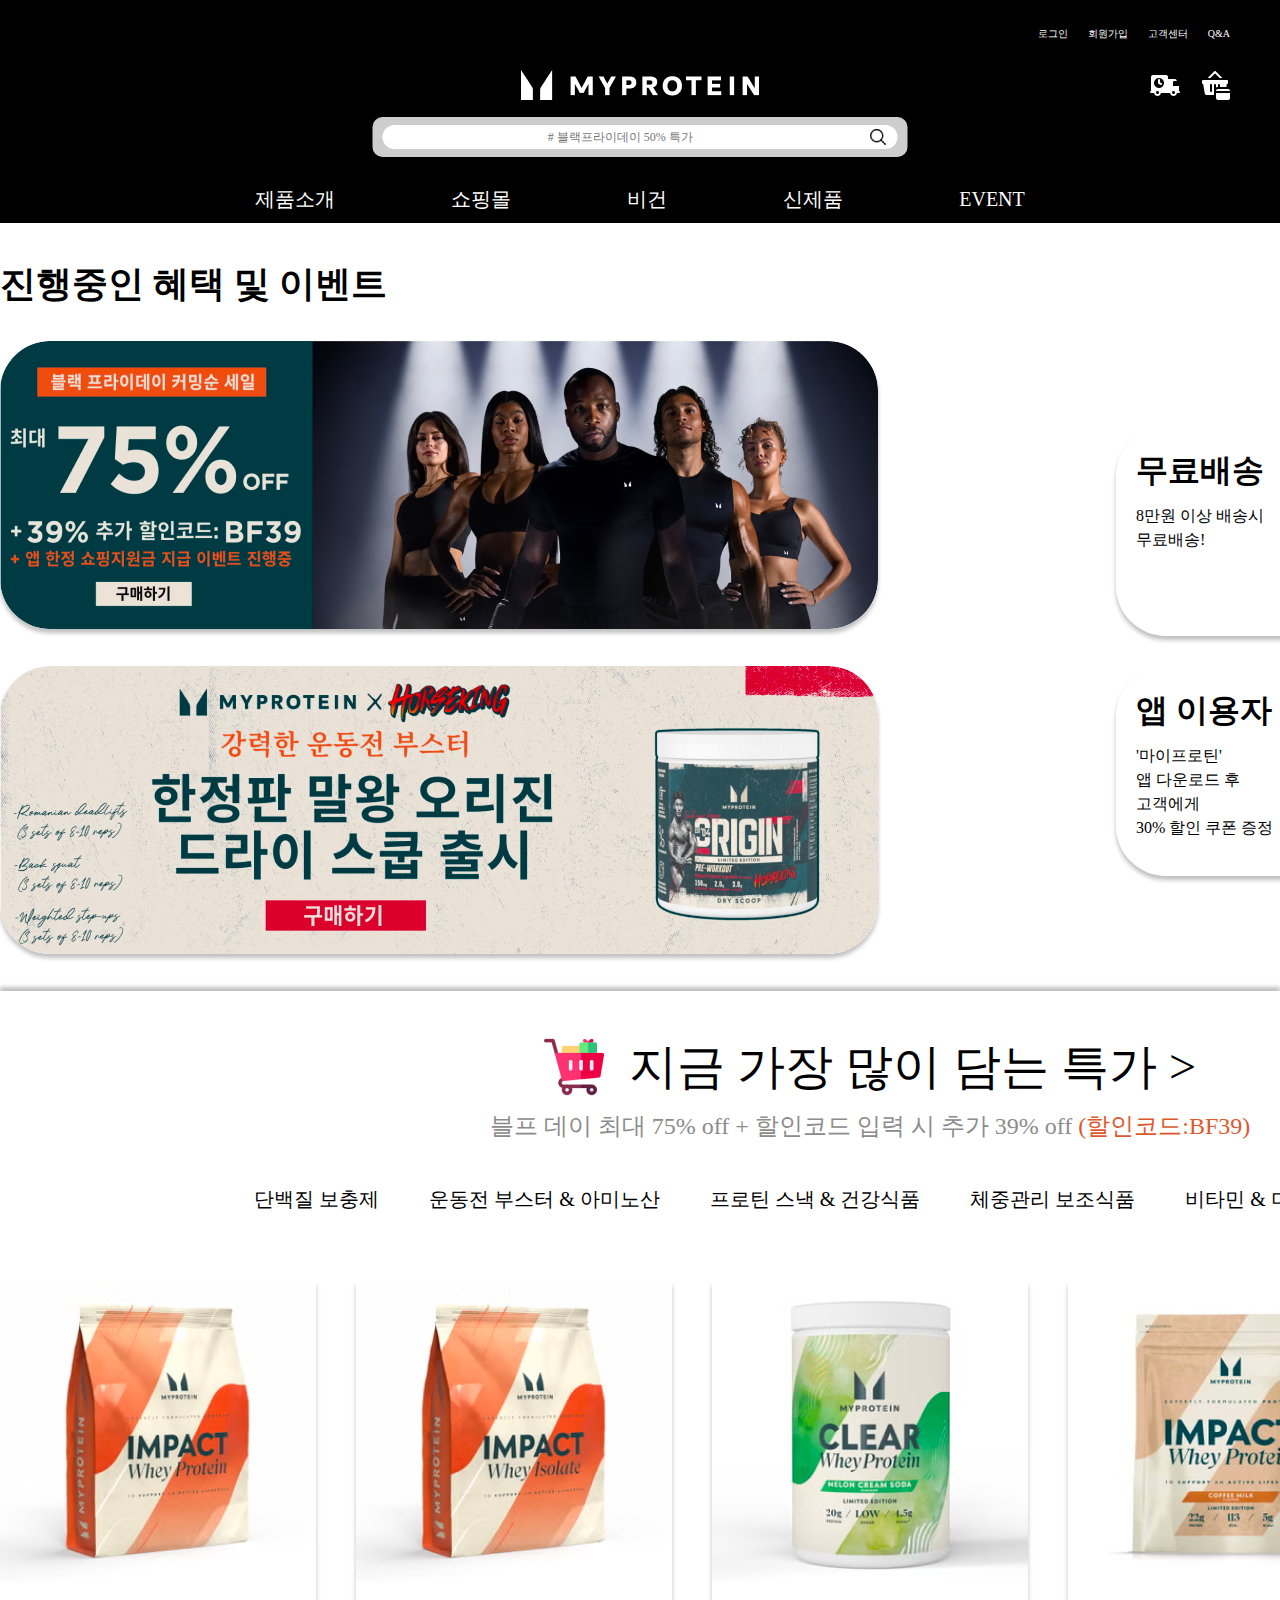
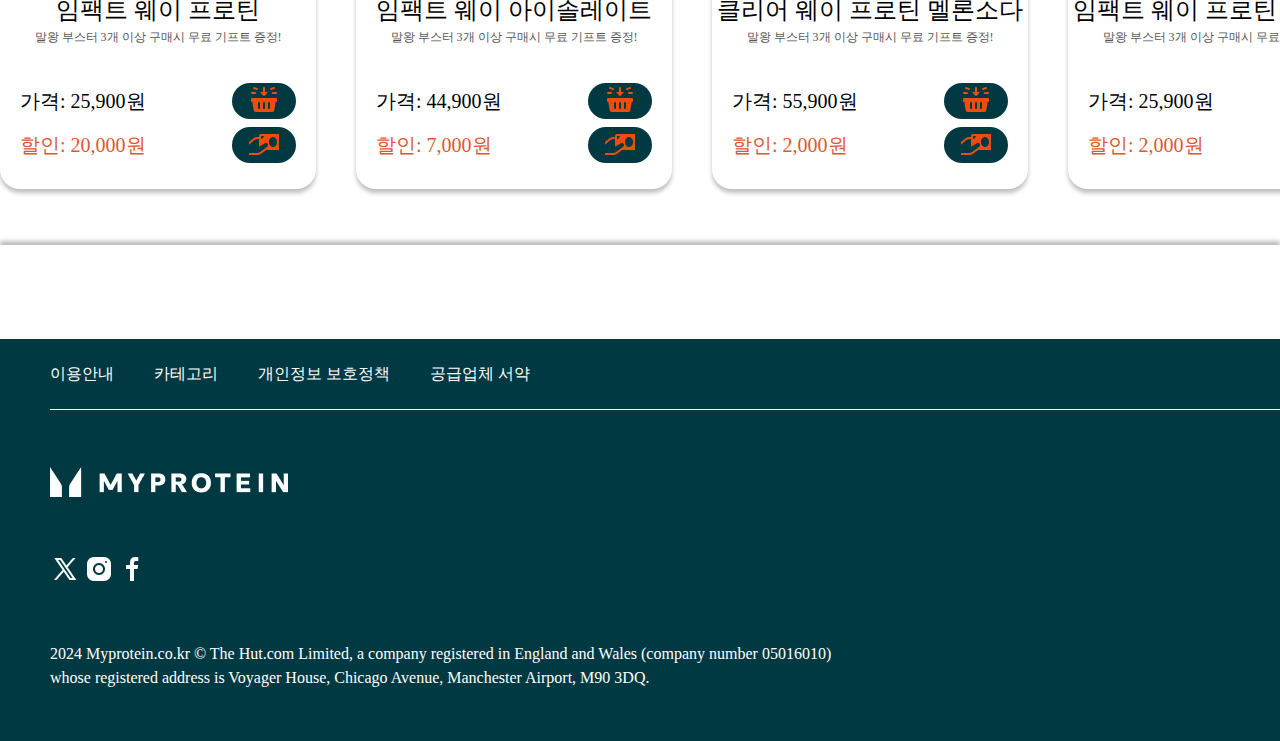
==== index.html @ 751cb484 "reupdate" ====
<!DOCTYPE html>
<html lang="en">
<head>
    <meta charset="UTF-8">
    <meta name="viewport" content="width=device-width, initial-scale=1.0">
    <title>My Protein</title>
    <link rel="stylesheet" href="css/style.css">
    
    <script src="https://cdnjs.cloudflare.com/ajax/libs/jquery/3.7.1/jquery.min.js"></script>

    <script src="js/data.js"></script>
</head>
<body>
    <div class="wrap">
        <!-- header 부분 -->
        <header id="header">
            <h1 class="logo">MYPROTEIN</h1>
            <div class="util-upper">
                <ul class="upper">
                    <li><a href="#">로그인</a></li>
                    <li><a href="#">회원가입</a></li>
                    <li><a href="#">고객센터</a></li>
                    <li><a href="#">Q&A</a></li>
                </ul>
            </div>
            <div class="util-icon">
                <a href="#"><img src="img/ico-Delivery.png" alt="배송현황"></a>
                <a href="#"><img src="img/ico-Shopping.png" alt="장바구니"></a>
            </div>
            <nav class="menu-wrap">
                <ul class="menu">
                    <li><a href="#">제품소개</a></li>
                    <li>
                        <a href="#">쇼핑몰</a>    
                        <div class="quick-menu">
                            <div class="in">
                                <ul class="depth2">
                                    <li class="item-1 item effect"><a href="#">단백질 보충제</a></li>
                                    <li class="item-2 item effect"><a href="#">영양제·비타민</a></li>
                                    <li class="item-3 item effect"><a href="#">프로틴 식품</a></li>
                                    <li class="item-4 item effect"><a href="#">스포츠웨어</a></li>
                                    <li class="item-5 item effect"><a href="#">보조제</a></li>
                                </ul>
                            </div>
                        </div>
                    </li>
                    <li><a href="#">비건</a></li>
                    <li><a href="#">신제품</a></li>
                    <li><a href="#">EVENT</a></li>
                </ul>
            </nav>
            <div class="search-wrap">
                <form action="#" method="post" class="search">
                    <label for="검색창"></label>
                    <input type="text" placeholder="# 블랙프라이데이 50% 특가">
                    <button>버튼</button>
                </form>
            </div>
        </header>
        <!-- 진행중인 혜택 및 이벤트 부분 -->
        <section id="section-1">
            <div class="blankspace"></div>
            <div class="sec-wrap">
                <div class="sec-head-wrap">
                    <h1 class="title">진행중인 혜택 및 이벤트</h1>
                    <div class="more">
                        <span>EVENT 더 알아보기</span>
                        <a href="#"></a>
                    </div>
                </div>
                <div class="sec-option">
                    <ul class="event">
                        <li class="ad-1 effect"><a href="#"></a></li>
                        <li class="ad-2 effect"><a href="#"></a></li>
                    </ul>
                    <div class="bonus">
                        <ul class="bonus-1">
                            <li class="effect">
                                <h2>무료배송</h2>
                                <p>8만원 이상 배송시<br>무료배송!</p>
                               <!--  <img src="img/ico-free post.png" alt="무료배송 아이콘"> -->
                            </li>
                            <li class="effect">
                                <h2>적립금 혜택</h2>
                                <p>친구에게<br>고유 추천인 코드<br>쉐어 시<br>3,000원 적립!</p>
                                <span></span>
                            </li>
                        </ul>
                        <ul class="bonus-2">
                            <li class="effect">
                                <h2>앱 이용자 혜택</h2>
                                <p>'마이프로틴'<br>앱 다운로드 후<br>고객에게<br>30% 할인 쿠폰 증정</p>
                                <img src="img/ico-Medical_Mobile_App.png" alt="앱 이용자 혜택">
                            </li>
                            <li class="effect">
                                <h2>블프 타임세일</h2>
                                <p>지금 이메일을 등록하고<br>쇼핑지원금 12,000원과<br>놀라운 VIP 혜택을<br> 누리세요!</p>
                                <img src="img/ico-VIP.png" alt="타임세일">
                            </li>
                        </ul>
                    </div>
                </div>    
            </div>
        </section>
        <!-- 지금 가장 많이 담는 특가 부분 -->
        <section id="section-2">
            <div class="sec2-head-wrap">
                <a href="#" class="sec2-head">
                    <img src="img/ico-shopping_cart.png" alt="장바구니">
                    <span>지금 가장 많이 담는 특가 ></span>
                </a>
                <p>블프 데이 최대 75% off + 할인코드 입력 시 추가 39% off <span>(할인코드:BF39)</span></p>
                <ul id="list-main">
                    <li><a href="#">단백질 보충제</a></li>
                    <li><a href="#">운동전 부스터 & 아미노산</a></li>
                    <li><a href="#">프로틴 스낵 & 건강식품</a></li>
                    <li><a href="#">체중관리 보조식품</a></li>
                    <li><a href="#">비타민 & 미네랄</a></li>
                    <li><a href="#">스포츠 웨어</a></li>
                </ul>
                <ul id="list-sub">
                    <li class="banner">
                        <a href="#" class="banner-link">
                            <img src="img/img-protein-1.png" alt="장바구니">
                            <p class="banner-name">임팩트 웨이 프로틴</p>
                            <p class="banner-ex">말왕 부스터 3개 이상 구매시 무료 기프트 증정!</p>
                            <p class="banner-price">가격: 25,900원</p>
                            <p class="banner-sale">할인: 20,000원</p>
                        </a>
                        <div class="menu-buy">
                            <a href="https://www.myprotein.co.kr/my.basket"><img src="img/ico-Add_to_Shopping_Basket.png" alt="장바구니"></a>
                            <a href="#"><img src="img/ico-Pay.png" alt="즉시구매"></a>
                        </div>
                    </li>   
                    <li class="banner">
                        <a href="#" class="banner-link">
                            <img src="img/img-protein-2.png" alt="장바구니">
                            <p class="banner-name">임팩트 웨이 아이솔레이트</p>
                            <p class="banner-ex">말왕 부스터 3개 이상 구매시 무료 기프트 증정!</p>
                            <p class="banner-price">가격: 44,900원</p>
                            <p class="banner-sale">할인: 7,000원</p>
                        </a>
                        <div class="menu-buy">
                            <a href="https://www.myprotein.co.kr/my.basket"><img src="img/ico-Add_to_Shopping_Basket.png" alt="장바구니"></a>
                            <a href="#"><img src="img/ico-Pay.png" alt="즉시구매"></a>
                        </div>
                    </li>   
                    <li class="banner">
                        <a href="#" class="banner-link">
                            <img src="img/img-protein-3.png" alt="장바구니">
                            <p class="banner-name">클리어 웨이 프로틴 멜론소다</p>
                            <p class="banner-ex">말왕 부스터 3개 이상 구매시 무료 기프트 증정!</p>
                            <p class="banner-price">가격: 55,900원</p>
                            <p class="banner-sale">할인: 2,000원</p>
                        </a>
                        <div class="menu-buy">
                            <a href="https://www.myprotein.co.kr/my.basket"><img src="img/ico-Add_to_Shopping_Basket.png" alt="장바구니"></a>
                            <a href="#"><img src="img/ico-Pay.png" alt="즉시구매"></a>
                        </div>
                    </li>   
                    <li class="banner">
                        <a href="#" class="banner-link">
                            <img src="img/img-protein-4.png" alt="장바구니">
                            <p class="banner-name">임팩트 웨이 프로틴 카페오레</p>
                            <p class="banner-ex">말왕 부스터 3개 이상 구매시 무료 기프트 증정!</p>
                            <p class="banner-price">가격: 25,900원</p>
                            <p class="banner-sale">할인: 2,000원</p>
                        </a>
                        <div class="menu-buy">
                            <a href="https://www.myprotein.co.kr/my.basket"><img src="img/ico-Add_to_Shopping_Basket.png" alt="장바구니"></a>
                            <a href="#"><img src="img/ico-Pay.png" alt="즉시구매"></a>
                        </div>
                    </li>   
                    <li class="banner">
                        <a href="#" class="banner-link">
                            <img src="img/img-protein-5.png" alt="장바구니">
                            <p class="banner-name">임팩트 웨이 게이너</p>
                            <p class="banner-ex">말왕 부스터 3개 이상 구매시 무료 기프트 증정!</p>
                            <p class="banner-price">가격: 45,900원</p>
                            <p class="banner-sale">할인: 12,000원</p>
                        </a>
                        <div class="menu-buy">
                            <a href="https://www.myprotein.co.kr/my.basket"><img src="img/ico-Add_to_Shopping_Basket.png" alt="장바구니"></a>
                            <a href="#"><img src="img/ico-Pay.png" alt="즉시구매"></a>
                        </div>
                    </li>   
                </ul>
            </div>
        </section>
        <!-- 공백 부분 -->
        <div class="white"></div>
        <!-- 푸터 부분  -->
        <footer id="footer">
            <div class="foot-inner">
                <div class="foot-top">
                    <div class="foot-link">
                        <a href="#">이용안내</a>
                        <a href="#">카테고리</a>
                        <a href="#">개인정보 보호정책</a>
                        <a href="#">공급업체 서약</a>
                    </div>
                </div>
                <div class="foot-bottom">
                    <a class="foot-logo" href="#" target="_blank"><img src="img/img-logo.png" alt="마이프로틴"></a>
                    <div class="foot_info">
                        <div class="foot-info-link">
                            <a href="#"><img src="img/ico-TwitterX.png" alt="X"></a>
                            <a href="https://www.instagram.com/myproteinkr/"><img src="img/ico-Instagram.png" alt="instagram"></a>
                            <a href="https://www.facebook.com/MyproteinKR"><img src="img/ico-Facebook_F.png" alt="facebook"></a>
                        </div>
                        <p class="copy">
                            2024 Myprotein.co.kr © The Hut.com Limited, a company registered in England and Wales (company number 05016010)<br>
                            whose registered address is Voyager House, Chicago Avenue, Manchester Airport, M90 3DQ.
                        </p>
                    </div>
                </div>
            </div>
        </footer>
    </div>
</body>
</html>
---- css/style.css ----
/**
-----------------------------------------------------------------
폰트
------------------------------------------------------------------
**/

    @font-face { font-family: 'IBM Plex Sans KR Regular'; font-style: normal; font-weight: 400; src: local('IBM Plex Sans KR Regular'), url('IBMPlexSansKR-Regular.woff') format('woff'); }
    @font-face { font-family: 'IBM Plex Sans KR Thin'; font-style: normal; font-weight: 400; src: local('IBM Plex Sans KR Thin'), url('IBMPlexSansKR-Thin.woff') format('woff'); }
    @font-face { font-family: 'IBM Plex Sans KR ExtraLight'; font-style: normal; font-weight: 400; src: local('IBM Plex Sans KR ExtraLight'), url('IBMPlexSansKR-ExtraLight.woff') format('woff'); }
    @font-face { font-family: 'IBM Plex Sans KR Light'; font-style: normal; font-weight: 400; src: local('IBM Plex Sans KR Light'), url('IBMPlexSansKR-Light.woff') format('woff'); }
    @font-face { font-family: 'IBM Plex Sans KR Medium'; font-style: normal; font-weight: 400; src: local('IBM Plex Sans KR Medium'), url('IBMPlexSansKR-Medium.woff') format('woff'); }
    @font-face { font-family: 'IBM Plex Sans KR SemiBold'; font-style: normal; font-weight: 500; src: local('IBM Plex Sans KR SemiBold'), url('IBMPlexSansKR-SemiBold.woff') format('woff'); }
    @font-face { font-family: 'IBM Plex Sans KR Bold'; font-style: normal; font-weight: 400; src: local('IBM Plex Sans KR Bold'), url('IBMPlexSansKR-Bold.woff') format('woff'); }
  




/*================================================
초기화
=================================================*/

body { line-height: 1.5; letter-spacing: 0px; color: #000; }

body,header,div,ul,li,h1,h2,h3,h4,h5,h6,p,img,a,nav.section,footer,form,input,label,button{margin: 0; padding: 0; border: none;}
ul{list-style: none;}
a{text-decoration: none; color: #000;}

img {vertical-align: middle;}




/*============================================
header 부분
==============================================*/

header{background-color: #000; min-height: 223px; position: relative;}
header.on{min-height: 400px;}

header h1{text-indent: -9999px;}

/* .util-upper 부분 */
header .util-upper{position: absolute; right: 50px; top: 20px;}
header .util-upper .upper{display: flex; gap: 20px;}
header .util-upper .upper li{}
header .util-upper .upper li a{color: white; font-size: 10px; font-family: 'IBM Plex Sans KR Medium';}
header .util-upper .upper li a::after{display: block; content: ""; clear: both; height: 2px; width: 0; background-color: white; transition: all 0.3s ease;}
header .util-upper .upper li a:hover{color: #dd592d; font-weight: 600;}
header .util-upper .upper li a:hover::after{background-color: #dd592d; width: 100%;}

/* logo */
header h1.logo { position: absolute; top: 70px; left: 50%; transform: translateX(-50%); background: url(../img/img-logo.png) no-repeat center center; width: 238px; height: 30px;}

/* util-icon */
header .util-icon { position: absolute; top: 70px; right: 50px; display: flex; gap: 20px; }
header .util-icon a{height: 30px;}

/* ul.menu */
header .menu-wrap{position: absolute; top: 174px; left: 50%; transform: translateX(-50%);}
header .menu-wrap .menu{display: flex; gap: 64px;}
header .menu-wrap .menu > li{position: relative; white-space: nowrap;  /* padding: 10px 26px; */}
header .menu-wrap .menu > li:hover{color: #000; z-index: 1;}
header .menu-wrap .menu > li::before { display: block; background-color: white; content: ""; position: absolute; left: 0; bottom: 0; width: 100%; height: 0; transition-property: height; transition-duration: 0.3s; z-index: -1; border-radius: 22px 22px 0 0; }
header .menu-wrap .menu > li:hover::before{height: 100%;}
header .menu-wrap .menu > li > a { color: #fff; font-size: 20px; font-family: 'IBM Plex Sans KR Semibold'; transition-property: color; transition-duration: calc(100%); display: inline-block; padding: 10px 26px;}
header .menu-wrap .menu > li > a:hover{ color: #000; z-index: 1; }
header .menu-wrap .menu li > .quick-menu{ position: absolute; top: 48px; left:-1720px; white-space: nowrap;  display: none; }



header .menu-wrap .menu li > .quick-menu.on{display: block;}

header .menu-wrap .menu li > .quick-menu > .in{}

header .menu-wrap .menu li > .quick-menu .depth2{display: flex; justify-content: space-between; flex-direction: row; gap: 100px; text-align: center; padding: 23px 1080px; background-color: #fff; box-shadow: 0 4px 4px 0 rgba(0, 0, 0, 0.250);}

header .menu-wrap .menu li > .quick-menu .depth2 li.item{border-radius: 20px; text-align: center; width: 256px; height: 95px; transition-property: width, height; transition-duration: 0.3s, 0.3s; }
header .menu-wrap .menu li > .quick-menu .depth2 li.item:hover{width: 270px; height: 110px;}
header .menu-wrap .menu li > .quick-menu .depth2 li.item-1{background: url(../img/img-protein-head.png) no-repeat center center; }
header .menu-wrap .menu li > .quick-menu .depth2 li.item-2{background: url(../img/img-vitamin.png) no-repeat center center; }
header .menu-wrap .menu li > .quick-menu .depth2 li.item-3{background: url(../img/img-bar.png) no-repeat center center; }
header .menu-wrap .menu li > .quick-menu .depth2 li.item-4{background: url(../img/img-sportswear.png) no-repeat center center; }
header .menu-wrap .menu li > .quick-menu .depth2 li.item-5{background: url(../img/img-support_drink.png) no-repeat center center; }
header .menu-wrap .menu li > .quick-menu .depth2 li a{font-family: 'IBM Plex Sans KR Medium'; font-size: 20px; padding: 32px 60px; display: inline-block; color: #fff;}

/* .search-wrap */
header .search-wrap{position: absolute; top: 117px; left: 50%; transform: translateX(-50%); background-color: #CDCDCD; width:535px; height: 40px; border-radius: 10px;}
header .search-wrap .search{display: flex; justify-content: space-between; width: 515px; height: 24px; background-color: #fff; border-radius: 24px; margin-top: 8px; margin-left: 10px; margin-right: 10px; align-items: center;}
header .search-wrap .search input{box-sizing: border-box; border-radius: 20px 0 0 20px; overflow: hidden; vertical-align: middle; text-align: center; font-family: 'IBM Plex Sans KR Medium'; font-size: 12px; color: #a8a8a8; width: 493px;}
header .search-wrap .search button{margin: 10px; text-indent: -9999px; background: url(../img/ico-Search.png) no-repeat center center; width: 20px; height: 20px; cursor: pointer;}





/* ===================================================
section-1 부분
======================================================== */


/* blankspace */

/* #section-1 .blankspace { background-color: #fff; width: 100%; min-height: 141px; } */

#section-1 {margin-top: 4px; background-color: #ffffff; }

/* sec-wrap */
#section-1 .sec-wrap {}
#section-1 .sec-head-wrap{width: 1740px; margin: 0 auto; display: flex; justify-content: space-between; padding-top: 30px;}
#section-1 .sec-head-wrap .title{font-family: 'IBM Plex Sans KR Semibold'; font-size: 36px;}
#section-1 .sec-head-wrap .more { display: flex; justify-content: space-between; gap: 17px; align-items: center; }
#section-1 .sec-head-wrap .more span { font-family: 'IBM Plex Sans KR Regular'; font-size: 16px; }
#section-1 .sec-head-wrap .more a { background: url(../img/ico-Arrow.png) no-repeat center center; background-size: 30px 30px; width: 30px; height: 30px; }

/* 광고 영역 */

#section-1 .sec-option { width: 1740px; margin: 0 auto; padding-top: 30px; padding-bottom: 30px; display: flex; flex-direction: row; gap: 215px; justify-content: space-between; align-items: center; }
#section-1 .sec-option .event { display: flex; flex-direction: column; gap: 30px; justify-content: space-between; }
#section-1 .sec-option .event .ad-1 a{background: url(../img/img-ad-1.png) no-repeat center center; background-size: 878px 288px; width: 878px; height:288px; border-radius: 50px; display: inline-block; box-shadow: 0 4px 4px 0 rgba(0, 0, 0, 0.250); }
#section-1 .sec-option .event .ad-2 a{background: url(../img/img-ad-2.png) no-repeat center center; background-size: 878px 288px; width: 878px; height:288px; border-radius: 50px; display: inline-block; box-shadow: 0 4px 4px 0 rgba(0, 0, 0, 0.250); }

/* 혜택 영역 */
#section-1 .sec-option .bonus{}
#section-1 .sec-option .bonus .bonus-1{display: flex; flex-direction: row; justify-content: space-between; gap: 40px;}
#section-1 .sec-option .bonus .bonus-1 li{background-color: #fff; border-radius: 50px; box-shadow: 0 4px 4px 0 rgba(0, 0, 0, 0.250); width: 292px; height:210px;  padding: 20px; box-sizing: border-box; position: relative;}

#section-1 .sec-option .bonus .bonus-1 li:nth-child(1){
    background: url(../img/ico-free_post.png) no-repeat right 20px bottom 20px;
}

#section-1 .sec-option .bonus .bonus-1 li:nth-child(2) span{
    position: absolute; right: 20px; bottom: 20px; 
    width:90px; height: 90px;
    background: url(../img/ico-Coin_in_Hand.png) no-repeat ;
}

#section-1 .sec-option .bonus .bonus-1 li h2{font-family: 'IBM Plex Sans KR Bold'; font-size: 32px; }
#section-1 .sec-option .bonus .bonus-1 li p{font-family: 'IBM Plex Sans KR Regular'; font-size: 16px; margin-top: 10px; display: inline-block;}
#section-1 .sec-option .bonus .bonus-1 li p span{font-family: 'IBM Plex Sans KR SemiBold';}
#section-1 .sec-option .bonus .bonus-1 li img{/* position: absolute; right: 20px; bottom: 20px; */}

#section-1 .sec-option .bonus .bonus-2{display: flex; flex-direction: row; justify-content: space-between; gap: 40px; margin-top: 30px;}
#section-1 .sec-option .bonus .bonus-2 li{background-color: #fff; border-radius: 50px; box-shadow: 0 4px 4px 0 rgba(0, 0, 0, 0.250); width: 292px; height:210px; position: relative; }
#section-1 .sec-option .bonus .bonus-2 li h2{font-family: 'IBM Plex Sans KR Bold'; font-size: 32px; margin-left: 20px; margin-top: 20px;}
#section-1 .sec-option .bonus .bonus-2 li p{font-family: 'IBM Plex Sans KR Regular'; font-size: 16px; margin-left: 20px; margin-top: 10px; display: inline-block;}
#section-1 .sec-option .bonus .bonus-2 li img{position: absolute; right: 20px; bottom: 20px;}




/* =================================================
section-2 영역
==================================================== */

#section-2{ background-color: #fff; box-shadow: 0 -4px 4px 0 rgba(0, 0, 0, 0.250);}
#section-2 .sec2-head-wrap{ margin: 0 auto; width: 1740px; padding-top: 40px; padding-bottom: 56px; overflow: hidden;}
/* .sec2-head 영역 */
#section-2 .sec2-head-wrap .sec2-head{ display: flex; flex-direction: row; justify-content: center; align-items: center; gap: 25px; }
#section-2 .sec2-head-wrap .sec2-head span{ font-family: 'IBM Plex Sans KR SemiBold'; font-size: 48px; }
#section-2 .sec2-head-wrap > p{ font-family: 'IBM Plex Sans KR Regular'; font-size: 24px; color: #8C8C8C; text-align: center; margin-top: 5px; }
#section-2 .sec2-head-wrap p span{ color: #dd592d; }
/* #list-main 영역 */
#section-2 .sec2-head-wrap #list-main { display: flex; gap: 50px; font-family: 'IBM Plex Sans KR Regular'; font-size: 20px; justify-content: center; margin-top: 40px; margin-bottom: 68px;}
#section-2 .sec2-head-wrap #list-main li{ position: relative; }
#section-2 .sec2-head-wrap #list-main li::before{ position:absolute; bottom: 0; display: block; content:""; width: 0; height: 3px; background-color: #dd592d; transition-property: width; transition-duration: 0.3s;}
#section-2 .sec2-head-wrap #list-main li a:hover{ color: #dd592d; font-family: 'IBM Plex Sans KR Bold'; font-size: 20px; }
#section-2 .sec2-head-wrap #list-main li:hover::before{ width: 100%; }

/* #list-sub 영역 */
#section-2 .sec2-head-wrap > #list-sub{display: flex; gap: 40px; justify-content: center; }
#section-2 .sec2-head-wrap > #list-sub .banner{border-radius: 0 0 20px 20px; box-shadow: 0 4px 4px 0 rgba(0, 0, 0, 0.250); position: relative; /* padding-bottom: 29px; */}
#section-2 .sec2-head-wrap > #list-sub .banner .banner-link{display: block; width: 100%; height: 100%; padding-bottom: 29px; box-sizing: border-box; /* padding: 20px 20px 29px 20px; box-sizing: border-box; */}
#section-2 .sec2-head-wrap > #list-sub .banner .banner-link img{}
#section-2 .sec2-head-wrap > #list-sub .banner .banner-link .banner-name{ font-family: 'IBM Plex Sans KR SemiBold'; font-size: 24px; margin-top: 10px; text-align: center;}
#section-2 .sec2-head-wrap > #list-sub .banner .banner-link .banner-ex{ font-family: 'IBM Plex Sans KR Regular'; font-size: 12px; color: #575757; text-align: center;}
#section-2 .sec2-head-wrap > #list-sub .banner .banner-link .banner-price{font-family: 'IBM Plex Sans KR Regular'; font-size: 20px; margin-left: 20px; margin-top: 40px;}
#section-2 .sec2-head-wrap > #list-sub .banner .banner-link .banner-sale{color:#dd592d; font-family: 'IBM Plex Sans KR Regular'; font-size: 20px; margin-left: 20px; margin-top: 14px;}
#section-2 .sec2-head-wrap > #list-sub .banner .menu-buy{position: absolute; right: 20px; bottom: 26px; display: flex; flex-direction: column; gap: 8px; justify-content: space-between;}
#section-2 .sec2-head-wrap > #list-sub .banner .menu-buy a{background-color: #003942; border-radius: 50px; display: flex; justify-content: center; display: inline-block; width: 64px; text-align: center; height: 36px;}
#section-2 .sec2-head-wrap > #list-sub .banner .menu-buy a img{margin-top: 3px;}






/* white 영역 */
.white{display: block; content: ""; width: 100%; min-height: 94px; box-shadow: 0 -4px 4px 0 rgba(0, 0, 0, 0.250);}



/* =================================================
footer 영역
================================================= */



#footer{background-color: #003942; padding-bottom: 51px;}
#footer .foot-inner{/* max-width: 1920px; margin: 0 auto; */}

/* foot-top 영역 */
#footer .foot-inner .foot-top{padding-top: 23px; padding-left: 50px;}
#footer .foot-inner .foot-top .foot-link{display: flex; gap: 40px; border-bottom: 1px solid #fff; padding-bottom: 23px; }
#footer .foot-inner .foot-top .foot-link a{color: #fff; font-family: 'IBM Plex Sans KR SemiBold'; font-size: 16px;}
#footer .foot-inner .foot-top .foot-link a:hover{color: #dd592d}

/* foot-bottom 영역 */
#footer .foot-inner .foot-bottom{margin-left: 50px; margin-top: 57px;}
#footer .foot-inner .foot-bottom .foot-logo{display: inline-block; margin-bottom: 57px;}
#footer .foot-inner .foot-bottom .foot-info-link .foot-link{display: flex; gap: 40px; }
#footer .foot-inner .foot-bottom .copy{color: #fff; margin-top: 58px;}
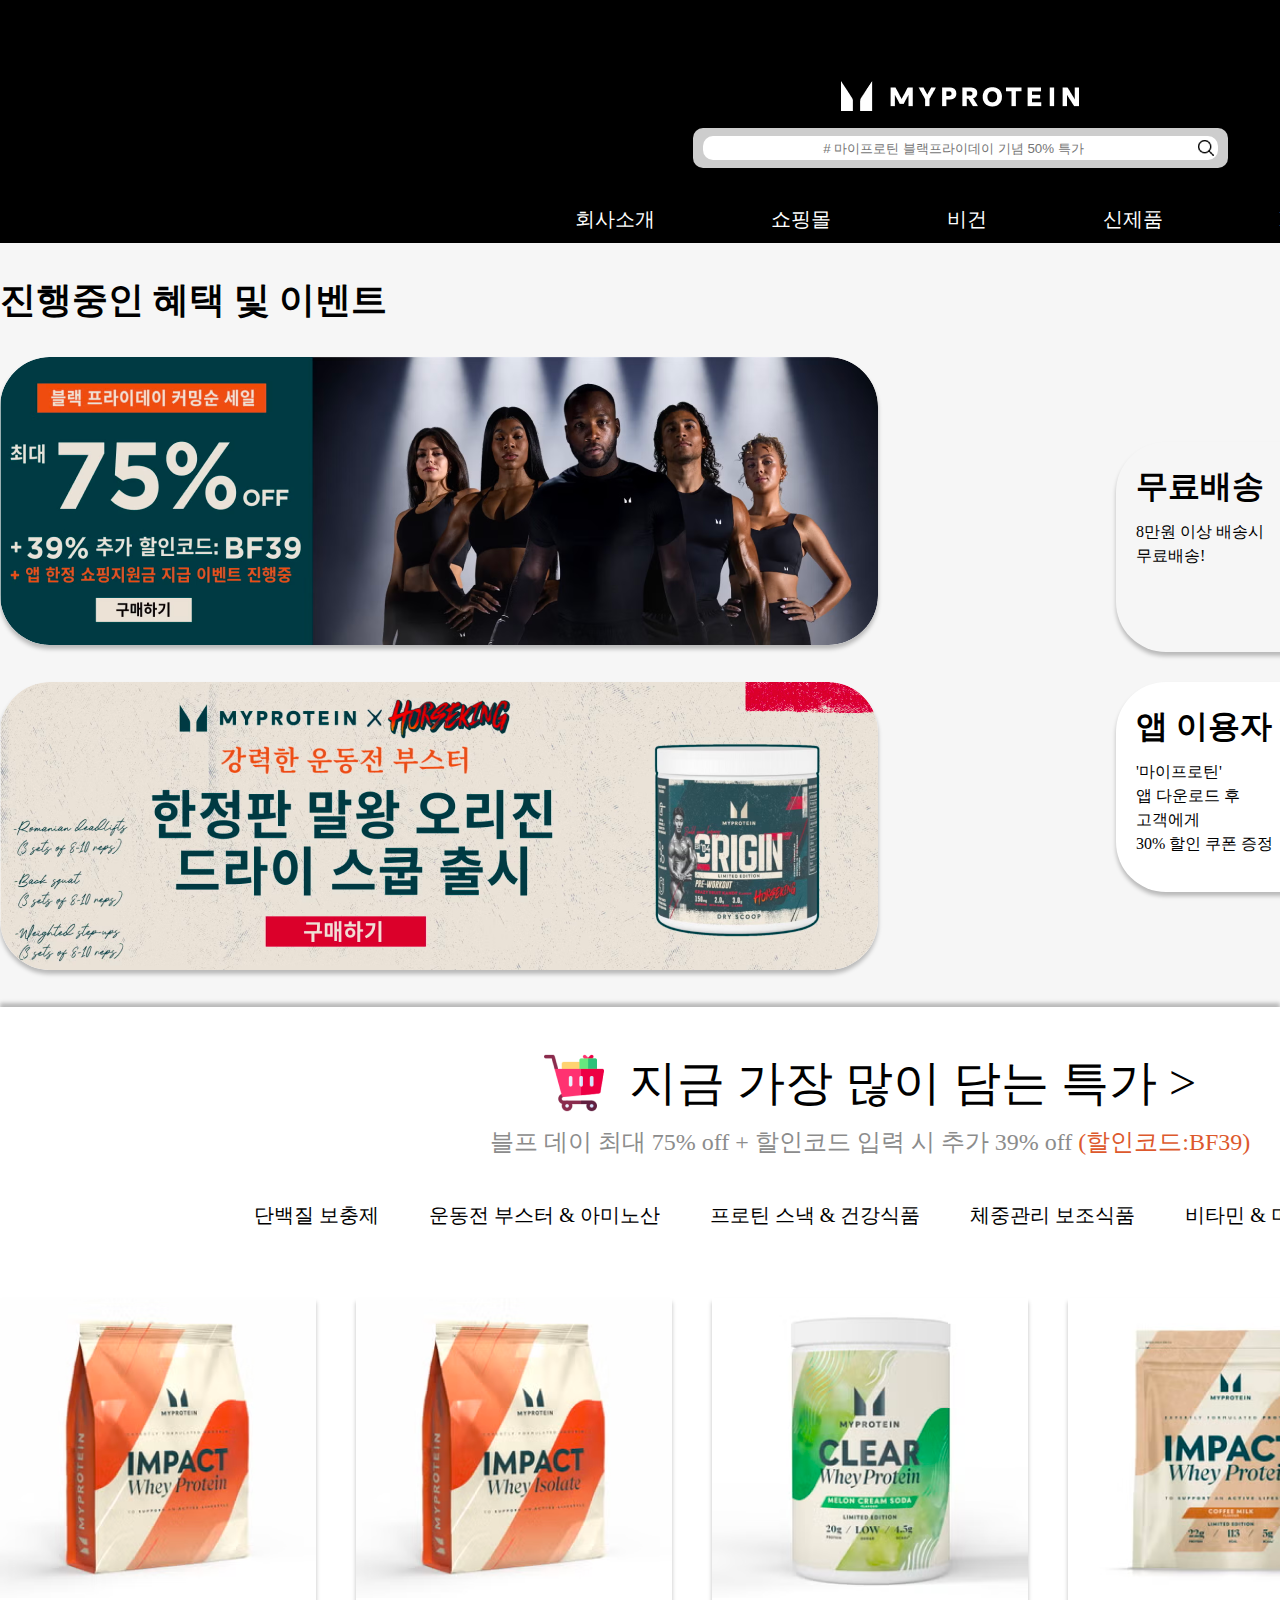
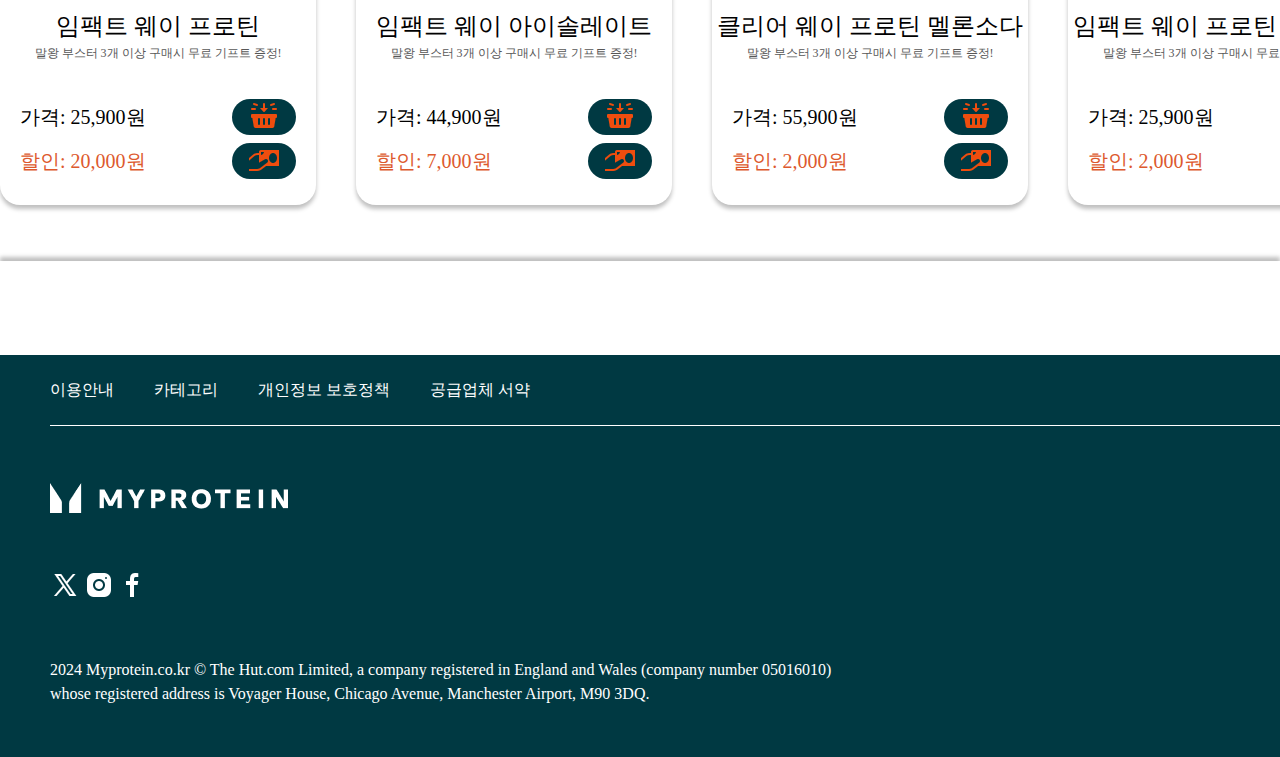
==== commit 316f9fa8: "reupdate04/15" ====
--- a/index.html
+++ b/index.html
@@ -14,47 +14,101 @@
     <div class="wrap">
         <!-- header 부분 -->
         <header id="header">
-            <h1 class="logo">MYPROTEIN</h1>
-            <div class="util-upper">
-                <ul class="upper">
-                    <li><a href="#">로그인</a></li>
-                    <li><a href="#">회원가입</a></li>
-                    <li><a href="#">고객센터</a></li>
-                    <li><a href="#">Q&A</a></li>
-                </ul>
-            </div>
-            <div class="util-icon">
-                <a href="#"><img src="img/ico-Delivery.png" alt="배송현황"></a>
-                <a href="#"><img src="img/ico-Shopping.png" alt="장바구니"></a>
-            </div>
-            <nav class="menu-wrap">
-                <ul class="menu">
-                    <li><a href="#">제품소개</a></li>
-                    <li>
-                        <a href="#">쇼핑몰</a>    
-                        <div class="quick-menu">
-                            <div class="in">
-                                <ul class="depth2">
-                                    <li class="item-1 item effect"><a href="#">단백질 보충제</a></li>
-                                    <li class="item-2 item effect"><a href="#">영양제·비타민</a></li>
-                                    <li class="item-3 item effect"><a href="#">프로틴 식품</a></li>
-                                    <li class="item-4 item effect"><a href="#">스포츠웨어</a></li>
-                                    <li class="item-5 item effect"><a href="#">보조제</a></li>
-                                </ul>
-                            </div>
-                        </div>
-                    </li>
-                    <li><a href="#">비건</a></li>
-                    <li><a href="#">신제품</a></li>
-                    <li><a href="#">EVENT</a></li>
-                </ul>
-            </nav>
-            <div class="search-wrap">
-                <form action="#" method="post" class="search">
-                    <label for="검색창"></label>
-                    <input type="text" placeholder="# 블랙프라이데이 50% 특가">
-                    <button>버튼</button>
-                </form>
+            <div class="inner">
+                <div class="head-util-wrap">
+                    <ul class="head-util">
+                        <li><a href="#">로그인</a></li>
+                        <li><a href="#">회원가입</a></li>
+                        <li><a href="#">고객센터</a></li>
+                        <li><a href="#">Q&A</a></li>
+                    </ul>
+                </div>
+                <h1 class="head-logo"></h1>
+                <div class="search-wrap">
+                    <form action="#" class="search" method="post">
+                            <label for="search-tab"></label>
+                            <input type="search" id="search-tab" placeholder="# 마이프로틴 블랙프라이데이 기념 50% 특가" autocomplete="off">
+                            <label for="search-icon"></label>
+                            <input type="submit" id="search-icon">   
+                    </form>
+                </div>
+                <nav class="opt-wrap">
+                    <ul class="opt">
+                        <li><a href="#">회사소개</a></li>
+                        <li><a href="#" data-tab="tab-con2">쇼핑몰</a></li>
+                        <li><a href="#" data-tab="tab-con3">비건</a></li>
+                        <li><a href="#" >신제품</a></li>
+                        <li><a href="#" >EVENT</a></li>
+                    </ul>
+                </nav>
+                <ul class="head-util-second">
+                    <li><a href="#"><img src="img/ico-Delivery.png" alt="배송조회"></a></li>
+                    <li><a href="#"><img src="img/ico-Shopping.png" alt="장바구니"></a></li>
+                </ul> 
+            </div>
+            <div class="opt-semi-wrap">
+                <div class="opt-semi">
+                    <ul class="opt-items" id="tab-con2">
+                        <li>
+                            <a href="#">
+                                <div class="item-1 item">
+                                    <span class="item-title">단백질 보충제</span>
+                                </div>
+                            </a>
+                        </li>
+                        <li>
+                            <a href="#">
+                                <div class="item-2 item">
+                                    <span class="item-title">영양제·비타민</span>
+                                </div>
+                            </a>
+                        </li>
+                        <li>
+                            <a href="#">
+                                <div class="item-3 item">
+                                    <span class="item-title">프로틴 식품</span>
+                                </div>
+                            </a>
+                        </li>
+                        <li>
+                            <a href="#">
+                                <div class="item-4 item">
+                                    <span class="item-title">스포츠웨어</span>
+                                </div>
+                            </a>
+                        </li>
+                        <li>
+                            <a href="#">
+                                <div class="item-5 item">
+                                    <span class="item-title">보조제</span>
+                                </div>
+                            </a>
+                        </li>
+                    </ul>
+                    <ul class="opt-items" id="tab-con3">
+                        <li>
+                            <a href="#">
+                                <div class="item-1 item">
+                                    <span class="item-title">비건용 제품</span>
+                                </div>
+                            </a>
+                        </li>
+                        <li>
+                            <a href="#">
+                                <div class="item-2 item">
+                                    <span class="item-title">베지테리언</span>
+                                </div>
+                            </a>
+                        </li>
+                        <li>
+                            <a href="#">
+                                <div class="item-3 item">
+                                    <span class="item-title">비건 간식·스낵</span>
+                                </div>
+                            </a>
+                        </li>
+                    </ul>
+                </div>
             </div>
         </header>
         <!-- 진행중인 혜택 및 이벤트 부분 -->
--- a/css/style.css
+++ b/css/style.css
@@ -4,15 +4,26 @@
 ------------------------------------------------------------------
 **/
 
-    @font-face { font-family: 'IBM Plex Sans KR Regular'; font-style: normal; font-weight: 400; src: local('IBM Plex Sans KR Regular'), url('IBMPlexSansKR-Regular.woff') format('woff'); }
-    @font-face { font-family: 'IBM Plex Sans KR Thin'; font-style: normal; font-weight: 400; src: local('IBM Plex Sans KR Thin'), url('IBMPlexSansKR-Thin.woff') format('woff'); }
-    @font-face { font-family: 'IBM Plex Sans KR ExtraLight'; font-style: normal; font-weight: 400; src: local('IBM Plex Sans KR ExtraLight'), url('IBMPlexSansKR-ExtraLight.woff') format('woff'); }
-    @font-face { font-family: 'IBM Plex Sans KR Light'; font-style: normal; font-weight: 400; src: local('IBM Plex Sans KR Light'), url('IBMPlexSansKR-Light.woff') format('woff'); }
-    @font-face { font-family: 'IBM Plex Sans KR Medium'; font-style: normal; font-weight: 400; src: local('IBM Plex Sans KR Medium'), url('IBMPlexSansKR-Medium.woff') format('woff'); }
-    @font-face { font-family: 'IBM Plex Sans KR SemiBold'; font-style: normal; font-weight: 500; src: local('IBM Plex Sans KR SemiBold'), url('IBMPlexSansKR-SemiBold.woff') format('woff'); }
-    @font-face { font-family: 'IBM Plex Sans KR Bold'; font-style: normal; font-weight: 400; src: local('IBM Plex Sans KR Bold'), url('IBMPlexSansKR-Bold.woff') format('woff'); }
-  
-
+@font-face { font-family: 'IBM Plex Sans KR Regular'; font-style: normal; font-weight: 400; src: local('IBM Plex Sans KR Regular'), url('IBMPlexSansKR-Regular.woff') format('woff'); }
+@font-face { font-family: 'IBM Plex Sans KR Thin'; font-style: normal; font-weight: 400; src: local('IBM Plex Sans KR Thin'), url('IBMPlexSansKR-Thin.woff') format('woff'); }
+@font-face { font-family: 'IBM Plex Sans KR ExtraLight'; font-style: normal; font-weight: 400; src: local('IBM Plex Sans KR ExtraLight'), url('IBMPlexSansKR-ExtraLight.woff') format('woff'); }
+@font-face { font-family: 'IBM Plex Sans KR Light'; font-style: normal; font-weight: 400; src: local('IBM Plex Sans KR Light'), url('IBMPlexSansKR-Light.woff') format('woff'); }
+@font-face { font-family: 'IBM Plex Sans KR Medium'; font-style: normal; font-weight: 400; src: local('IBM Plex Sans KR Medium'), url('IBMPlexSansKR-Medium.woff') format('woff'); }
+@font-face { font-family: 'IBM Plex Sans KR SemiBold'; font-style: normal; font-weight: 500; src: local('IBM Plex Sans KR SemiBold'), url('IBMPlexSansKR-SemiBold.woff') format('woff'); }
+@font-face { font-family: 'IBM Plex Sans KR Bold'; font-style: normal; font-weight: 400; src: local('IBM Plex Sans KR Bold'), url('IBMPlexSansKR-Bold.woff') format('woff'); }
+
+
+/*================================================
+애니메이션
+=================================================*/
+
+@keyframes effect{
+0% { transform: translate(0, 0);}
+25% { transform: translate(0, 15px);}
+50% { transform: translate(0, 0);}
+75% { transform: translate(0, -15px);}
+100% { transform: translate(0, 0);}
+}
 
 
 
@@ -31,79 +42,67 @@
 
 
 
-/*============================================
+
+/*================================================
 header 부분
-==============================================*/
-
-header{background-color: #000; min-height: 223px; position: relative;}
-header.on{min-height: 400px;}
-
-header h1{text-indent: -9999px;}
-
-/* .util-upper 부분 */
-header .util-upper{position: absolute; right: 50px; top: 20px;}
-header .util-upper .upper{display: flex; gap: 20px;}
-header .util-upper .upper li{}
-header .util-upper .upper li a{color: white; font-size: 10px; font-family: 'IBM Plex Sans KR Medium';}
-header .util-upper .upper li a::after{display: block; content: ""; clear: both; height: 2px; width: 0; background-color: white; transition: all 0.3s ease;}
-header .util-upper .upper li a:hover{color: #dd592d; font-weight: 600;}
-header .util-upper .upper li a:hover::after{background-color: #dd592d; width: 100%;}
-
-/* logo */
-header h1.logo { position: absolute; top: 70px; left: 50%; transform: translateX(-50%); background: url(../img/img-logo.png) no-repeat center center; width: 238px; height: 30px;}
-
-/* util-icon */
-header .util-icon { position: absolute; top: 70px; right: 50px; display: flex; gap: 20px; }
-header .util-icon a{height: 30px;}
-
-/* ul.menu */
-header .menu-wrap{position: absolute; top: 174px; left: 50%; transform: translateX(-50%);}
-header .menu-wrap .menu{display: flex; gap: 64px;}
-header .menu-wrap .menu > li{position: relative; white-space: nowrap;  /* padding: 10px 26px; */}
-header .menu-wrap .menu > li:hover{color: #000; z-index: 1;}
-header .menu-wrap .menu > li::before { display: block; background-color: white; content: ""; position: absolute; left: 0; bottom: 0; width: 100%; height: 0; transition-property: height; transition-duration: 0.3s; z-index: -1; border-radius: 22px 22px 0 0; }
-header .menu-wrap .menu > li:hover::before{height: 100%;}
-header .menu-wrap .menu > li > a { color: #fff; font-size: 20px; font-family: 'IBM Plex Sans KR Semibold'; transition-property: color; transition-duration: calc(100%); display: inline-block; padding: 10px 26px;}
-header .menu-wrap .menu > li > a:hover{ color: #000; z-index: 1; }
-header .menu-wrap .menu li > .quick-menu{ position: absolute; top: 48px; left:-1720px; white-space: nowrap;  display: none; }
-
-
-
-header .menu-wrap .menu li > .quick-menu.on{display: block;}
-
-header .menu-wrap .menu li > .quick-menu > .in{}
-
-header .menu-wrap .menu li > .quick-menu .depth2{display: flex; justify-content: space-between; flex-direction: row; gap: 100px; text-align: center; padding: 23px 1080px; background-color: #fff; box-shadow: 0 4px 4px 0 rgba(0, 0, 0, 0.250);}
-
-header .menu-wrap .menu li > .quick-menu .depth2 li.item{border-radius: 20px; text-align: center; width: 256px; height: 95px; transition-property: width, height; transition-duration: 0.3s, 0.3s; }
-header .menu-wrap .menu li > .quick-menu .depth2 li.item:hover{width: 270px; height: 110px;}
-header .menu-wrap .menu li > .quick-menu .depth2 li.item-1{background: url(../img/img-protein-head.png) no-repeat center center; }
-header .menu-wrap .menu li > .quick-menu .depth2 li.item-2{background: url(../img/img-vitamin.png) no-repeat center center; }
-header .menu-wrap .menu li > .quick-menu .depth2 li.item-3{background: url(../img/img-bar.png) no-repeat center center; }
-header .menu-wrap .menu li > .quick-menu .depth2 li.item-4{background: url(../img/img-sportswear.png) no-repeat center center; }
-header .menu-wrap .menu li > .quick-menu .depth2 li.item-5{background: url(../img/img-support_drink.png) no-repeat center center; }
-header .menu-wrap .menu li > .quick-menu .depth2 li a{font-family: 'IBM Plex Sans KR Medium'; font-size: 20px; padding: 32px 60px; display: inline-block; color: #fff;}
-
-/* .search-wrap */
-header .search-wrap{position: absolute; top: 117px; left: 50%; transform: translateX(-50%); background-color: #CDCDCD; width:535px; height: 40px; border-radius: 10px;}
-header .search-wrap .search{display: flex; justify-content: space-between; width: 515px; height: 24px; background-color: #fff; border-radius: 24px; margin-top: 8px; margin-left: 10px; margin-right: 10px; align-items: center;}
-header .search-wrap .search input{box-sizing: border-box; border-radius: 20px 0 0 20px; overflow: hidden; vertical-align: middle; text-align: center; font-family: 'IBM Plex Sans KR Medium'; font-size: 12px; color: #a8a8a8; width: 493px;}
-header .search-wrap .search button{margin: 10px; text-indent: -9999px; background: url(../img/ico-Search.png) no-repeat center center; width: 20px; height: 20px; cursor: pointer;}
-
-
-
-
+======================================================= */
+
+#header{background-color: #000; }
+#header .inner{ position: relative; margin: 0 auto; width: 1920px;}
+
+/* .head-util-wrap 부분 */
+#header .inner .head-util-wrap{}
+#header .inner .head-util-wrap::after{display: block; clear: both; content: "";}
+#header .inner .head-util-wrap .head-util{ display: flex; flex-direction: row; gap: 20px; float: right; margin-right: 50px; margin-top: 20px;}
+#header .inner .head-util-wrap .head-util li a{color: #fff; font-family: 'IBM Plex Sans KR Medium';}
+#header .inner .head-util-wrap .head-util li a:hover{color: #dd592d; font-family: 'IBM Plex Sans KR Bold';}
+#header .inner .head-util-wrap .head-util li a::after{display: block; content: ""; clear: both; width: 0; height: 2px; transition: all .3s ease;}
+#header .inner .head-util-wrap .head-util li a:hover:after{width: 100%; background-color: #dd592d;}
+
+/* .head-logo 부분 */
+#header .inner .head-logo{background: url(../img/img-logo.png) no-repeat center center; text-align: center; height: 30px; margin-top: 35px;}
+
+/* .search-wrap 부분 */
+#header .inner .search-wrap{width: 100%; margin-top: 17px;}
+#header .inner .search-wrap .search{position: relative; width: 535px; height: 40px; background-color: #CDCDCD; margin: 0 auto; display: flex; justify-content: center; align-items: center; border-radius: 10px;}
+#header .inner .search-wrap .search #search-tab{width: 515px; height: 24px; border-radius: 10px; text-align: center;}
+#header .inner .search-wrap .search #search-icon{position: absolute; top: 50%; transform: translateY(-50%); right: 12px; cursor: pointer; background: url(../img/ico-Search.png) no-repeat center center; width: 20px; height: 20px; text-indent: -9999px;}
+
+/* .opt-wrap 부분 */
+#header .inner .opt-wrap{ margin-top: 27px;  }
+#header .inner .opt-wrap .opt{ display: flex; flex-direction: row; gap: 64px; font-family: 'IBM Plex Sans KR SemiBold'; font-size: 20px; justify-content: center; align-items: center; }
+#header .inner .opt-wrap .opt li{position: relative; z-index: 1;}
+#header .inner .opt-wrap .opt li a{ display: inline-block; line-height: 48px; color: #fff; transition: all 0.3s ease; padding-left: 26px; padding-right: 26px;}
+#header .inner .opt-wrap .opt li a:hover{color: #000;}
+#header .inner .opt-wrap .opt li a::after{position: absolute; left: 0; bottom: 0; z-index: -1; display: block; content: ""; clear: both; width: 100%; height: 0; border-radius: 22px 22px 0 0; transition: all 0.3s ease;}
+#header .inner .opt-wrap .opt li a:hover::after{background-color: #fff; height: 100%; }
+
+/* .opt-semi-wrap - .opt-semi 부분 */
+#header .opt-semi-wrap{background-color: #fff; box-shadow: 0 6px 10px 4px rgba(0, 0, 0, 0.150); display: none;}
+#header .opt-semi-wrap .opt-semi{ width: 1920px; margin: 0 auto; padding-top: 23px; padding-bottom: 23px; }
+#header .opt-semi-wrap .opt-semi .opt-items{display: flex; flex-direction: row; gap: 100px; justify-content: center; align-items: center;}
+#header .opt-semi-wrap .opt-semi .opt-items li{}
+#header .opt-semi-wrap .opt-semi .opt-items li a{}
+#header .opt-semi-wrap .opt-semi .opt-items li a .item{ width: 256px; height: 95px; text-align: center; background-repeat: no-repeat; background-position: center center; border-radius: 20px; box-shadow: 0 6px 10px 4px rgba(0, 0, 0, 0.150); transition: all .3s ease;}
+#header .opt-semi-wrap .opt-semi .opt-items li a .item:hover{ box-shadow: 0 2px 10px 8px rgba(0, 0, 0, 0.3);}
+#header .opt-semi-wrap .opt-semi .opt-items li a .item-1{background: url(../img/img-protein-head.png);}
+#header .opt-semi-wrap .opt-semi .opt-items li a .item-2{background: url(../img/img-vitamin.png);}
+#header .opt-semi-wrap .opt-semi .opt-items li a .item-3{background: url(../img/img-bar.png);}
+#header .opt-semi-wrap .opt-semi .opt-items li a .item-4{background: url(../img/img-sportswear.png);}
+#header .opt-semi-wrap .opt-semi .opt-items li a .item-5{background: url(../img/img-support_drink.png);}
+#header .opt-semi-wrap .opt-semi #tab-con3 li a .item-1{background: url(../img/img-vigun.png);}
+#header .opt-semi-wrap .opt-semi #tab-con3 li a .item-2{background: url(../img/img-vegeterian.png);}
+#header .opt-semi-wrap .opt-semi #tab-con3 li a .item-3{background: url(../img/img-vigunsnack.png);}
+#header .opt-semi-wrap .opt-semi .opt-items li a .item .item-title{ font-family: 'IBM Plex Sans KR SemiBold'; font-size: 24px; color: #fff; line-height: 95px;}
+
+/* .head-util-second 부분 */
+#header .inner .head-util-second{ position: absolute; top: 70px; right: 50px; display: flex; flex-direction: row; gap: 20px;}
 
 /* ===================================================
 section-1 부분
 ======================================================== */
 
-
-/* blankspace */
-
-/* #section-1 .blankspace { background-color: #fff; width: 100%; min-height: 141px; } */
-
-#section-1 {margin-top: 4px; background-color: #ffffff; }
+#section-1 {background-color: #F6F6F6; box-shadow: 0 -4px 4px 0 rgba(0, 0, 0, 0.250);}
 
 /* sec-wrap */
 #section-1 .sec-wrap {}
@@ -121,18 +120,18 @@
 #section-1 .sec-option .event .ad-2 a{background: url(../img/img-ad-2.png) no-repeat center center; background-size: 878px 288px; width: 878px; height:288px; border-radius: 50px; display: inline-block; box-shadow: 0 4px 4px 0 rgba(0, 0, 0, 0.250); }
 
 /* 혜택 영역 */
-#section-1 .sec-option .bonus{}
+#section-1 .sec-option .bonus{animation: effect 2s linear infinite;}
+#section-1 .sec-option .bonus .effect{}
 #section-1 .sec-option .bonus .bonus-1{display: flex; flex-direction: row; justify-content: space-between; gap: 40px;}
 #section-1 .sec-option .bonus .bonus-1 li{background-color: #fff; border-radius: 50px; box-shadow: 0 4px 4px 0 rgba(0, 0, 0, 0.250); width: 292px; height:210px;  padding: 20px; box-sizing: border-box; position: relative;}
-
 #section-1 .sec-option .bonus .bonus-1 li:nth-child(1){
-    background: url(../img/ico-free_post.png) no-repeat right 20px bottom 20px;
+background: url(../img/ico-free_post.png) no-repeat right 20px bottom 20px;
 }
 
 #section-1 .sec-option .bonus .bonus-1 li:nth-child(2) span{
-    position: absolute; right: 20px; bottom: 20px; 
-    width:90px; height: 90px;
-    background: url(../img/ico-Coin_in_Hand.png) no-repeat ;
+position: absolute; right: 20px; bottom: 20px; 
+width:90px; height: 90px;
+background: url(../img/ico-Coin_in_Hand.png) no-repeat ;
 }
 
 #section-1 .sec-option .bonus .bonus-1 li h2{font-family: 'IBM Plex Sans KR Bold'; font-size: 32px; }
@@ -163,7 +162,7 @@
 /* #list-main 영역 */
 #section-2 .sec2-head-wrap #list-main { display: flex; gap: 50px; font-family: 'IBM Plex Sans KR Regular'; font-size: 20px; justify-content: center; margin-top: 40px; margin-bottom: 68px;}
 #section-2 .sec2-head-wrap #list-main li{ position: relative; }
-#section-2 .sec2-head-wrap #list-main li::before{ position:absolute; bottom: 0; display: block; content:""; width: 0; height: 3px; background-color: #dd592d; transition-property: width; transition-duration: 0.3s;}
+#section-2 .sec2-head-wrap #list-main li::before{ position:absolute; bottom: 0; display: block; content:""; width: 0; height: 3px; background-color: rgb(221, 89, 45); transition-property: width; transition-duration: 0.3s;}
 #section-2 .sec2-head-wrap #list-main li a:hover{ color: #dd592d; font-family: 'IBM Plex Sans KR Bold'; font-size: 20px; }
 #section-2 .sec2-head-wrap #list-main li:hover::before{ width: 100%; }
 
